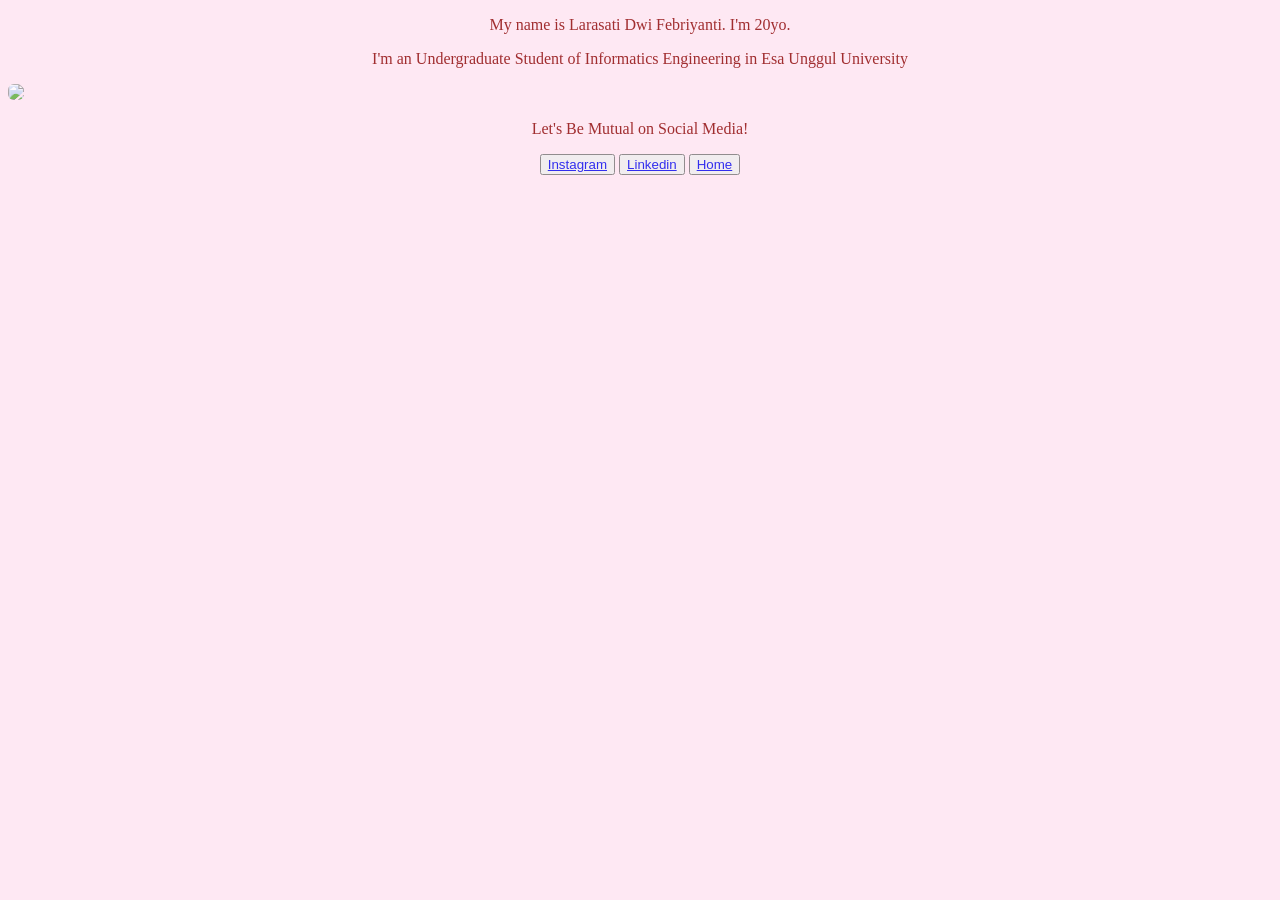
==== about.html @ 73fdc82f "navbar dan aboutme" ====
<!DOCTYPE html>
<html lang="en">
<head>
    <title>About Me</title>
    <link rel="stylesheet" href="style.css">
</head>
<body class="bg">
    <p class="p1">My name is Larasati Dwi Febriyanti. I'm 20yo.</p>
    <p class="p1">I'm an Undergraduate Student of Informatics Engineering in Esa Unggul University</p>
    <img src="c:\Users\User\Downloads\image1.jpeg" class="image">
    <p class="p1">Let's Be Mutual on Social Media!</p>
    <div class="margin">
        <button><a href="https://www.instagram.com/lrstdw._">Instagram</a></button>
        <button><a href="https://www.linkedin.com/in/larasati-dwi-febriyanti-26475b305/">
        Linkedin</a></button>
        <button><a href="index.html">Home</a></button>
    </div>
</body>
</html>
---- style.css ----
.judul {
    font-family: fantasy;
    color: darkred;
    text-align: center;
    text-size: 20px;
}

.bg {
    background-color: #fee8f3;
    opacity: 0.8;
    background-image:  radial-gradient(#ffa7a7 0.5px, transparent 0.5px), radial-gradient(#ffa7a7 0.5px, #fee8f3 0.5px);
    background-size: 20px 20px;
    background-position: 0 0,10px 10px;
}

.p1 {
    text-align: center;
    color: darkred;
}

.margin {
    margin-left: auto;
    margin-right: auto;
    width: fit-content;
}

.image {
    text-align: center;
    max-width: 200px;
    width: fit-content;
    height: auto;
    border-radius: 6px;
}
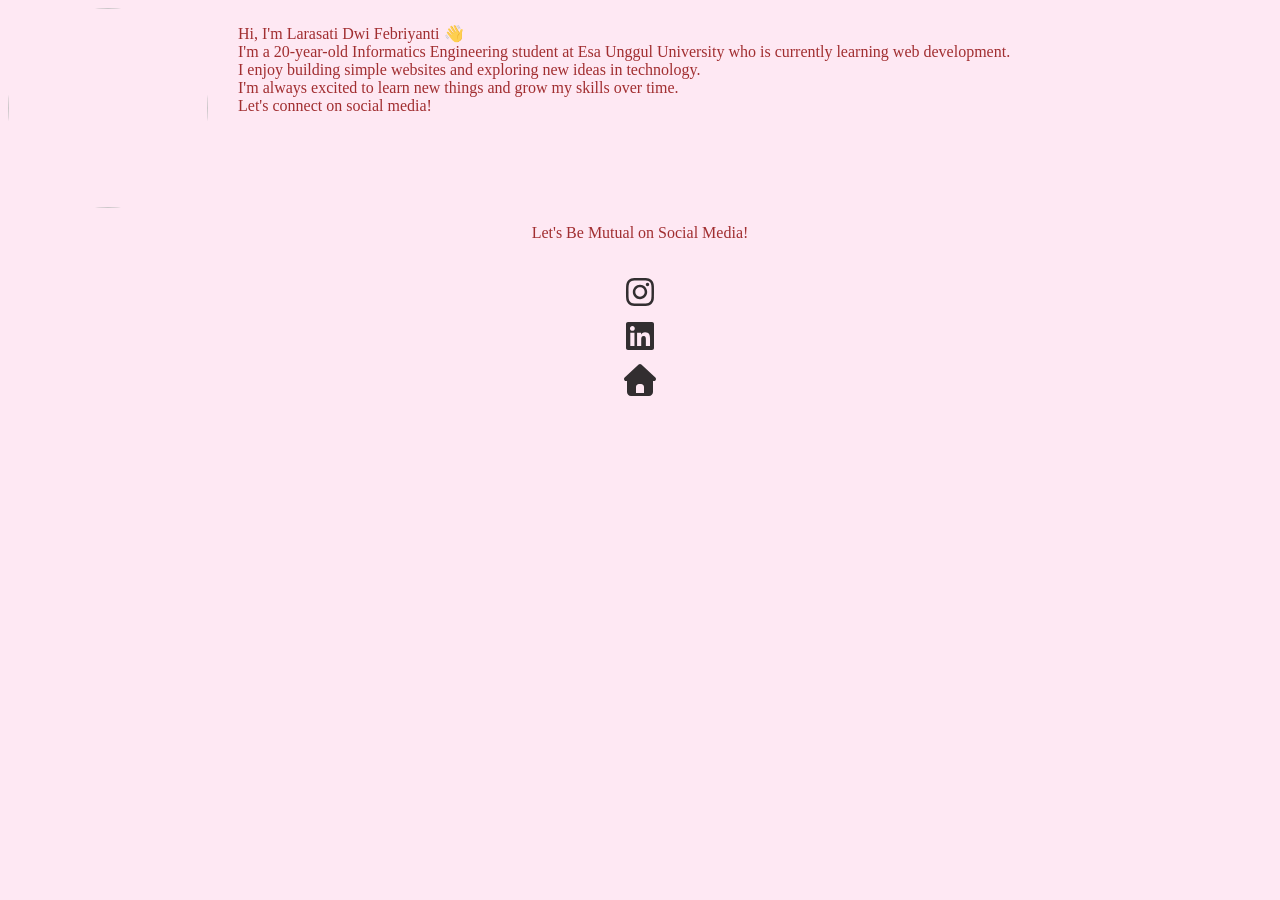
==== commit fb5939fa: "image & navbar" ====
--- a/about.html
+++ b/about.html
@@ -1,19 +1,29 @@
 <!DOCTYPE html>
-<html lang="en">
+<html lang="eng">
 <head>
     <title>About Me</title>
     <link rel="stylesheet" href="style.css">
 </head>
 <body class="bg">
-    <p class="p1">My name is Larasati Dwi Febriyanti. I'm 20yo.</p>
-    <p class="p1">I'm an Undergraduate Student of Informatics Engineering in Esa Unggul University</p>
-    <img src="c:\Users\User\Downloads\image1.jpeg" class="image">
-    <p class="p1">Let's Be Mutual on Social Media!</p>
-    <div class="margin">
-        <button><a href="https://www.instagram.com/lrstdw._">Instagram</a></button>
-        <button><a href="https://www.linkedin.com/in/larasati-dwi-febriyanti-26475b305/">
-        Linkedin</a></button>
-        <button><a href="index.html">Home</a></button>
-    </div>
+    <section class="margin">
+        <img src="c:\Users\User\Downloads\image1.jpeg" class="image">
+        <p class="p1">Hi, I'm Larasati Dwi Febriyanti 👋<br>I'm a 20-year-old Informatics Engineering student at Esa Unggul 
+            University who is currently learning web development.<br>I enjoy building simple websites and exploring new ideas in technology.
+            <br>I'm always excited to learn new things and grow my skills over time.<br>Let's connect on social media!
+        </p>
+    </section>
+
+    <p class="p2">Let's Be Mutual on Social Media!</p>
+    <nav class="img">
+        <a href="https://www.instagram.com/lrstdw._">
+            <img src="icons/instagram.svg">
+        </a>
+        <a href="https://www.linkedin.com/in/larasati-dwi-febriyanti-26475b305/">
+            <img src="icons/linkedin.svg">
+        </a>
+        <a href="index.html">
+            <img src="icons/home.svg">
+        </a>
+    </nav>
 </body>
 </html>
--- a/style.css
+++ b/style.css
@@ -1,5 +1,4 @@
 .judul {
-    font-family: fantasy;
     color: darkred;
     text-align: center;
     text-size: 20px;
@@ -14,20 +13,35 @@
 }
 
 .p1 {
+    text-align: left;
+    color: darkred;
+    gap: 30px;
+}
+
+.p2 {
     text-align: center;
     color: darkred;
 }
 
 .margin {
-    margin-left: auto;
-    margin-right: auto;
-    width: fit-content;
+    display: flex;
+    gap: 30px;
+}
+
+.img {
+    padding: 10px 10px;
+    border-radius: 8px;
+    text-align: center;
+    justify-content: center;
+    margin: 20px auto;
+    width: 40px;
+    height: 40px;
 }
 
 .image {
     text-align: center;
-    max-width: 200px;
-    width: fit-content;
-    height: auto;
-    border-radius: 6px;
+    width: 200px;
+    height: 200px;
+    border-radius: 50%;
+    object-fit: cover;
 }
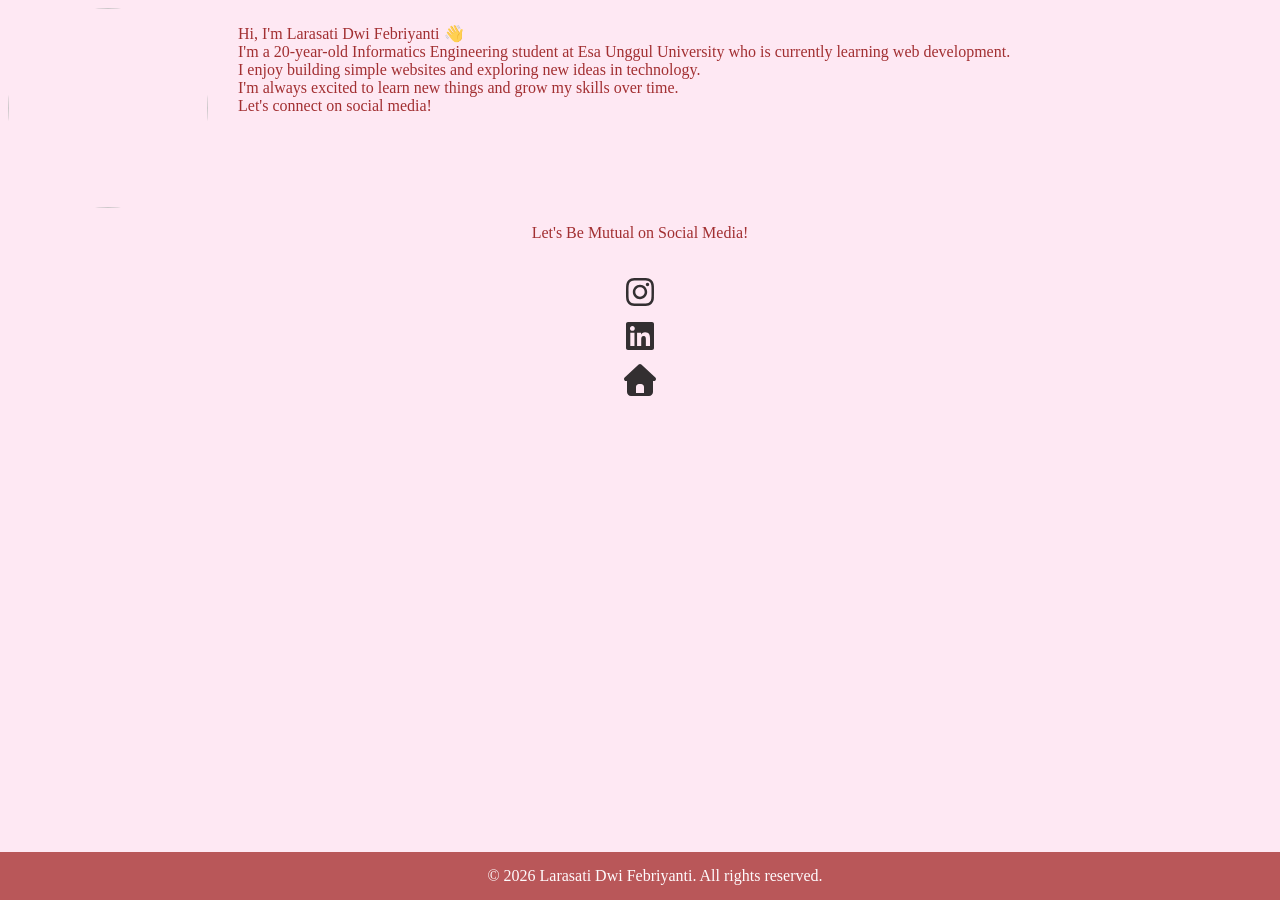
==== commit 811e7083: "footer" ====
--- a/about.html
+++ b/about.html
@@ -25,5 +25,8 @@
             <img src="icons/home.svg">
         </a>
     </nav>
+    <footer class="foot">
+    © 2026 Larasati Dwi Febriyanti. All rights reserved.
+    </footer>
 </body>
 </html>
--- a/style.css
+++ b/style.css
@@ -44,4 +44,16 @@
     height: 200px;
     border-radius: 50%;
     object-fit: cover;
+}
+
+.foot {
+    position: fixed;
+    bottom: 0;
+    left: 0;
+    width: 100%;
+
+    text-align: center;
+    padding: 15px;
+    background-color: #a83232;
+    color: white;
 }
